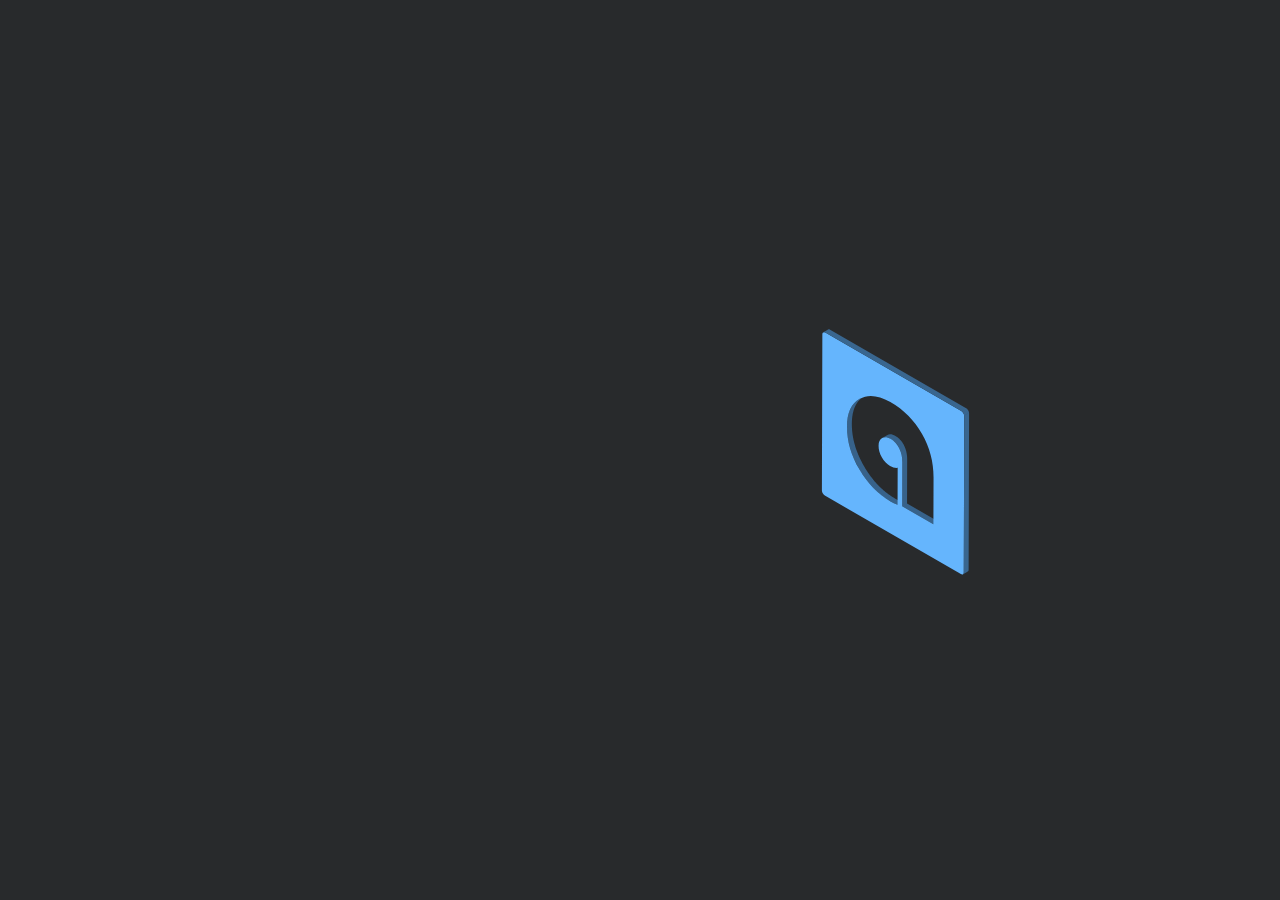
==== index.html @ 55f6f355 "first commit" ====
<!DOCTYPE html>
<html lang="en">
<head>
    <meta charset="UTF-8">
    <meta name="viewport" content="width=device-width, initial-scale=1.0">
    <meta http-equiv="X-UA-Compatible" content="ie=edge">
    <title>SVG Hover Animation</title>
    <link rel="stylesheet" href="main.css">
</head>
<body>
    

<svg version="1.1" id="svg" xmlns="http://www.w3.org/2000/svg" xmlns:xlink="http://www.w3.org/1999/xlink" x="0px" y="0px"
	 width="581.971px" height="748.073px" viewBox="0 0 581.971 748.073" enable-background="new 0 0 581.971 748.073"
	 xml:space="preserve">
<g id="back">
	<g enable-background="new    ">
		<path fill="#37628A" d="M340.58,529.545l0.364-128.571c0.003-0.897-0.007-1.79-0.026-2.678c-0.006-0.272-0.02-0.542-0.027-0.814
			c-0.019-0.612-0.037-1.225-0.065-1.833c-0.017-0.337-0.041-0.671-0.061-1.007c-0.031-0.537-0.061-1.075-0.101-1.609
			c-0.027-0.368-0.063-0.732-0.094-1.099c-0.043-0.497-0.084-0.995-0.134-1.488c-0.039-0.386-0.086-0.769-0.13-1.153
			c-0.054-0.47-0.105-0.94-0.166-1.408c-0.051-0.393-0.109-0.783-0.165-1.174c-0.064-0.455-0.128-0.91-0.199-1.362
			c-0.063-0.394-0.132-0.786-0.199-1.178c-0.076-0.445-0.152-0.891-0.235-1.333c-0.073-0.393-0.153-0.783-0.231-1.174
			c-0.061-0.297-0.114-0.597-0.177-0.893c-0.028-0.132-0.062-0.261-0.09-0.393c-0.102-0.466-0.21-0.93-0.318-1.394
			c-0.093-0.392-0.184-0.785-0.28-1.174c-0.114-0.457-0.236-0.91-0.357-1.364c-0.105-0.393-0.208-0.786-0.319-1.177
			c-0.127-0.448-0.262-0.894-0.396-1.34c-0.117-0.389-0.231-0.779-0.354-1.166c-0.142-0.448-0.294-0.893-0.443-1.337
			c-0.128-0.38-0.252-0.761-0.385-1.139c-0.159-0.451-0.328-0.898-0.495-1.346c-0.137-0.368-0.27-0.738-0.411-1.104
			c-0.179-0.459-0.369-0.916-0.556-1.372c-0.144-0.35-0.281-0.702-0.43-1.049c-0.215-0.505-0.442-1.005-0.667-1.506
			c-0.133-0.294-0.259-0.591-0.395-0.884c-0.367-0.792-0.747-1.581-1.141-2.364c-0.58-1.153-1.185-2.269-1.801-3.366
			c-0.115-0.204-0.229-0.41-0.345-0.612c-0.601-1.047-1.218-2.068-1.853-3.064c-0.122-0.191-0.246-0.378-0.369-0.567
			c-0.666-1.024-1.344-2.029-2.048-2.998c-0.002-0.004-0.005-0.007-0.008-0.011c-0.7-0.965-1.426-1.893-2.163-2.803
			c-0.083-0.102-0.16-0.213-0.243-0.315c-0.079-0.096-0.162-0.187-0.241-0.282c-0.279-0.336-0.563-0.666-0.849-0.995
			c-0.237-0.274-0.474-0.549-0.714-0.818c-0.294-0.328-0.594-0.647-0.894-0.967c-0.24-0.257-0.479-0.517-0.724-0.769
			c-0.313-0.322-0.631-0.635-0.949-0.949c-0.239-0.236-0.476-0.477-0.719-0.708c-0.339-0.323-0.685-0.636-1.03-0.95
			c-0.231-0.21-0.459-0.426-0.693-0.632c-0.383-0.337-0.773-0.662-1.163-0.987c-0.205-0.172-0.406-0.349-0.614-0.518
			c-0.531-0.432-1.072-0.851-1.619-1.263c-0.071-0.054-0.141-0.111-0.212-0.165c-0.62-0.463-1.249-0.913-1.887-1.35
			c-0.202-0.139-0.41-0.269-0.613-0.404c-0.44-0.294-0.88-0.588-1.329-0.87c-0.03-0.019-0.06-0.04-0.09-0.059
			c-0.577-0.361-1.161-0.712-1.753-1.054c-9.519-5.495-17.715-6.229-24.671-2.266l-14.096,8.191
			c6.956-3.964,15.152-3.229,24.671,2.266c0.622,0.359,1.235,0.731,1.843,1.112c0.444,0.279,0.879,0.57,1.314,0.861
			c0.209,0.14,0.423,0.272,0.63,0.415c0.635,0.436,1.262,0.884,1.88,1.345c0.119,0.089,0.234,0.185,0.354,0.275
			c0.497,0.377,0.992,0.759,1.478,1.153c0.224,0.181,0.44,0.372,0.661,0.557c0.375,0.313,0.75,0.625,1.117,0.949
			c0.241,0.212,0.477,0.434,0.714,0.65c0.339,0.309,0.679,0.615,1.011,0.933c0.244,0.232,0.482,0.474,0.723,0.711
			c0.318,0.314,0.637,0.627,0.949,0.949c0.241,0.249,0.477,0.505,0.714,0.759c0.304,0.324,0.607,0.647,0.905,0.979
			c0.236,0.264,0.469,0.535,0.701,0.804c0.289,0.333,0.578,0.667,0.861,1.009c0.161,0.193,0.318,0.393,0.478,0.589
			c0.736,0.908,1.46,1.835,2.16,2.798c0.005,0.007,0.011,0.015,0.017,0.022c0.701,0.967,1.378,1.97,2.043,2.992
			c0.124,0.191,0.25,0.38,0.373,0.573c0.634,0.996,1.251,2.017,1.852,3.063c0.115,0.201,0.229,0.406,0.343,0.609
			c0.616,1.098,1.222,2.214,1.802,3.368c0.395,0.785,0.775,1.575,1.144,2.369c0.118,0.256,0.228,0.516,0.344,0.773
			c0.244,0.54,0.488,1.079,0.72,1.623c0.134,0.313,0.257,0.63,0.387,0.946c0.201,0.491,0.405,0.982,0.598,1.477
			c0.132,0.338,0.254,0.679,0.38,1.019c0.179,0.477,0.358,0.953,0.527,1.433c0.124,0.352,0.239,0.707,0.358,1.061
			c0.159,0.471,0.319,0.942,0.47,1.417c0.116,0.365,0.224,0.732,0.334,1.099c0.142,0.468,0.284,0.937,0.417,1.408
			c0.106,0.374,0.205,0.751,0.306,1.127c0.125,0.468,0.251,0.935,0.368,1.405c0.097,0.385,0.186,0.772,0.276,1.159
			c0.11,0.466,0.219,0.933,0.321,1.402c0.093,0.427,0.18,0.857,0.267,1.287c0.079,0.391,0.158,0.781,0.231,1.174
			c0.083,0.439,0.158,0.88,0.234,1.322c0.067,0.397,0.138,0.793,0.2,1.193c0.07,0.442,0.133,0.888,0.196,1.332
			c0.057,0.402,0.117,0.803,0.169,1.207c0.058,0.45,0.108,0.902,0.159,1.354c0.047,0.403,0.096,0.806,0.137,1.211
			c0.047,0.458,0.084,0.921,0.124,1.382c0.035,0.403,0.074,0.805,0.104,1.21c0.036,0.476,0.062,0.956,0.09,1.436
			c0.023,0.394,0.052,0.785,0.07,1.181c0.025,0.529,0.04,1.063,0.058,1.596c0.011,0.35,0.027,0.696,0.035,1.047
			c0.02,0.884,0.029,1.771,0.026,2.665l-0.328,115.857c-7.549-2.946-13.896-5.893-19.871-9.344c-2.262-1.306-4.5-2.651-6.715-4.037
			c-1.23-0.77-2.452-1.555-3.669-2.349c-0.382-0.25-0.761-0.505-1.142-0.758c-0.837-0.554-1.673-1.112-2.504-1.679
			c-0.442-0.301-0.882-0.606-1.321-0.911c-0.774-0.535-1.546-1.076-2.314-1.623c-0.442-0.314-0.886-0.631-1.326-0.949
			c-0.796-0.574-1.588-1.156-2.377-1.742c-0.389-0.289-0.78-0.575-1.167-0.867c-1.019-0.766-2.031-1.542-3.038-2.327
			c-0.148-0.115-0.299-0.228-0.447-0.345c-1.153-0.902-2.298-1.819-3.436-2.747c-0.337-0.274-0.669-0.554-1.004-0.83
			c-0.803-0.661-1.604-1.327-2.398-2.001c-0.41-0.348-0.818-0.699-1.227-1.05c-0.725-0.623-1.447-1.251-2.166-1.885
			c-0.415-0.365-0.829-0.731-1.242-1.101c-0.732-0.654-1.461-1.316-2.187-1.982c-0.376-0.344-0.754-0.687-1.128-1.034
			c-0.879-0.815-1.751-1.642-2.62-2.473c-0.21-0.201-0.422-0.397-0.631-0.6c-1.073-1.034-2.139-2.082-3.197-3.142
			c-0.29-0.29-0.577-0.586-0.866-0.879c-0.768-0.776-1.533-1.557-2.294-2.346c-0.379-0.394-0.756-0.791-1.133-1.188
			c-0.674-0.708-1.346-1.422-2.013-2.141c-0.389-0.418-0.775-0.837-1.161-1.258c-0.673-0.735-1.342-1.477-2.008-2.222
			c-0.358-0.399-0.717-0.797-1.072-1.2c-0.774-0.877-1.543-1.763-2.309-2.654c-0.234-0.272-0.472-0.541-0.705-0.815
			c-0.995-1.167-1.982-2.347-2.962-3.539c-0.182-0.221-0.36-0.446-0.542-0.668c-0.907-1.111-1.809-2.233-2.704-3.366
			c-0.318-0.402-0.636-0.807-0.952-1.212c-0.834-1.068-1.663-2.146-2.486-3.232c-0.237-0.313-0.477-0.622-0.713-0.937
			c-1.03-1.371-2.051-2.757-3.063-4.157c-0.243-0.337-0.484-0.679-0.727-1.018c-0.792-1.105-1.578-2.219-2.359-3.342
			c-0.304-0.438-0.608-0.876-0.91-1.316c-0.848-1.231-1.688-2.474-2.521-3.728c-0.154-0.232-0.312-0.461-0.466-0.694
			c-0.974-1.472-1.937-2.961-2.892-4.462c-0.262-0.41-0.52-0.824-0.779-1.236c-0.727-1.154-1.449-2.316-2.166-3.487
			c-0.275-0.45-0.551-0.899-0.825-1.352c-0.937-1.549-1.868-3.107-2.788-4.686c-0.87-1.493-1.719-2.986-2.558-4.479
			c-0.257-0.458-0.509-0.917-0.764-1.375c-0.587-1.058-1.166-2.115-1.737-3.173c-0.273-0.506-0.546-1.013-0.816-1.52
			c-0.581-1.09-1.151-2.18-1.716-3.27c-0.216-0.418-0.436-0.835-0.649-1.253c-0.764-1.493-1.515-2.986-2.247-4.479
			c-0.107-0.218-0.209-0.436-0.315-0.652c-0.622-1.277-1.233-2.554-1.833-3.831c-0.228-0.484-0.449-0.968-0.673-1.451
			c-0.482-1.042-0.957-2.084-1.424-3.126c-0.225-0.5-0.449-1.001-0.67-1.501c-0.502-1.14-0.994-2.28-1.479-3.42
			c-0.154-0.363-0.313-0.725-0.465-1.088c-0.625-1.488-1.233-2.976-1.827-4.464c-0.138-0.346-0.27-0.692-0.405-1.038
			c-0.454-1.153-0.9-2.305-1.336-3.458c-0.19-0.505-0.377-1.009-0.563-1.514c-0.383-1.033-0.757-2.065-1.124-3.097
			c-0.177-0.495-0.354-0.99-0.526-1.484c-0.427-1.225-0.843-2.449-1.249-3.674c-0.09-0.271-0.185-0.542-0.273-0.813
			c-0.486-1.484-0.955-2.969-1.41-4.453c-0.13-0.423-0.253-0.845-0.38-1.268c-0.324-1.081-0.643-2.161-0.951-3.241
			c-0.148-0.519-0.294-1.038-0.438-1.557c-0.287-1.033-0.565-2.066-0.838-3.1c-0.127-0.482-0.257-0.965-0.381-1.448
			c-0.354-1.379-0.695-2.757-1.022-4.136c-0.027-0.113-0.057-0.227-0.083-0.34c-0.348-1.476-0.676-2.951-0.992-4.427
			c-0.09-0.415-0.173-0.83-0.259-1.244c-0.284-1.361-0.556-2.722-0.813-4.083c-0.078-0.415-0.16-0.829-0.236-1.244
			c-0.303-1.649-0.587-3.299-0.852-4.948c-0.058-0.359-0.109-0.718-0.165-1.077c-0.213-1.376-0.413-2.752-0.6-4.128
			c-0.06-0.438-0.12-0.876-0.177-1.314c-0.215-1.657-0.413-3.313-0.589-4.97c-0.029-0.281-0.054-0.563-0.083-0.845
			c-0.146-1.436-0.276-2.871-0.394-4.306c-0.036-0.441-0.072-0.883-0.105-1.325c-0.126-1.672-0.237-3.344-0.323-5.016
			c-0.009-0.165-0.014-0.33-0.021-0.495c-0.076-1.536-0.131-3.072-0.174-4.608c-0.012-0.44-0.022-0.88-0.032-1.32
			c-0.035-1.686-0.059-3.373-0.054-5.059c0.004-1.266,0.02-2.519,0.047-3.759c0.012-0.517,0.034-1.023,0.05-1.535
			c0.022-0.719,0.04-1.442,0.07-2.152c0.023-0.543,0.058-1.075,0.086-1.613c0.034-0.668,0.065-1.34,0.107-1.999
			c0.034-0.542,0.08-1.072,0.119-1.608c0.048-0.643,0.092-1.29,0.146-1.924c0.047-0.539,0.104-1.067,0.155-1.601
			c0.06-0.619,0.116-1.242,0.184-1.853c0.058-0.527,0.125-1.043,0.188-1.564c0.073-0.606,0.143-1.216,0.223-1.814
			c0.069-0.513,0.147-1.016,0.222-1.523c0.086-0.592,0.169-1.187,0.263-1.771c0.082-0.515,0.174-1.02,0.262-1.528
			c0.097-0.562,0.19-1.127,0.294-1.682c0.048-0.256,0.102-0.507,0.151-0.762c0.228-1.18,0.472-2.342,0.73-3.488
			c0.073-0.328,0.146-0.656,0.223-0.981c0.309-1.315,0.635-2.613,0.984-3.884c0.055-0.2,0.114-0.394,0.171-0.592
			c0.313-1.111,0.643-2.204,0.987-3.281c0.097-0.303,0.192-0.606,0.291-0.906c0.403-1.219,0.823-2.42,1.268-3.595
			c0.062-0.163,0.128-0.32,0.189-0.481c0.401-1.04,0.819-2.06,1.253-3.065c0.12-0.279,0.239-0.559,0.362-0.835
			c0.497-1.121,1.011-2.224,1.55-3.3c0.065-0.13,0.135-0.255,0.2-0.384c0.49-0.965,1-1.91,1.524-2.839
			c0.145-0.256,0.289-0.513,0.436-0.767c0.593-1.021,1.2-2.025,1.833-3.002c0.064-0.099,0.132-0.193,0.196-0.291
			c0.585-0.891,1.19-1.76,1.81-2.613c0.169-0.232,0.337-0.465,0.509-0.695c0.688-0.921,1.389-1.827,2.118-2.704
			c0.058-0.069,0.118-0.135,0.177-0.205c0.683-0.814,1.388-1.605,2.107-2.381c0.193-0.209,0.387-0.417,0.583-0.623
			c0.782-0.821,1.578-1.626,2.402-2.403c0.048-0.045,0.099-0.088,0.146-0.133c0.785-0.735,1.595-1.445,2.417-2.14
			c0.218-0.184,0.437-0.367,0.657-0.548c0.878-0.721,1.77-1.428,2.689-2.104c0.028-0.021,0.058-0.039,0.085-0.06
			c0.896-0.656,1.818-1.285,2.754-1.898c0.244-0.16,0.488-0.318,0.735-0.475c0.973-0.62,1.959-1.226,2.975-1.8l-14.096,8.192
			c-1.016,0.575-2.002,1.181-2.976,1.801c-0.246,0.157-0.49,0.315-0.733,0.474c-0.935,0.613-1.856,1.241-2.751,1.896
			c-0.029,0.021-0.061,0.042-0.09,0.063c-0.919,0.675-1.81,1.381-2.687,2.101c-0.222,0.182-0.442,0.367-0.661,0.552
			c-0.821,0.693-1.628,1.401-2.412,2.135c-0.049,0.046-0.101,0.09-0.15,0.136c-0.823,0.775-1.618,1.581-2.399,2.401
			c-0.197,0.207-0.393,0.416-0.587,0.625c-0.717,0.773-1.419,1.561-2.1,2.373c-0.061,0.072-0.124,0.141-0.185,0.213
			c-0.728,0.876-1.429,1.781-2.115,2.701c-0.172,0.23-0.342,0.464-0.511,0.698c-0.618,0.852-1.223,1.718-1.806,2.607
			c-0.065,0.1-0.135,0.195-0.199,0.295c-0.634,0.977-1.241,1.981-1.834,3.002c-0.146,0.252-0.29,0.508-0.434,0.764
			c-0.525,0.931-1.035,1.876-1.526,2.843c-0.065,0.128-0.134,0.253-0.199,0.382c-0.539,1.077-1.053,2.181-1.551,3.302
			c-0.122,0.275-0.241,0.553-0.36,0.83c-0.435,1.008-0.854,2.031-1.256,3.074c-0.062,0.159-0.126,0.314-0.187,0.474
			c-0.445,1.177-0.866,2.381-1.271,3.602c-0.098,0.295-0.191,0.593-0.286,0.891c-0.349,1.087-0.682,2.19-0.998,3.313
			c-0.053,0.188-0.109,0.371-0.161,0.56c-0.352,1.278-0.679,2.582-0.989,3.904c-0.074,0.315-0.145,0.633-0.216,0.95
			c-0.263,1.166-0.512,2.346-0.743,3.546c-0.031,0.162-0.069,0.315-0.1,0.478c-0.015,0.075-0.025,0.153-0.04,0.229
			c-0.108,0.583-0.208,1.176-0.309,1.766c-0.084,0.485-0.171,0.966-0.25,1.456c-0.095,0.598-0.181,1.206-0.269,1.812
			c-0.072,0.494-0.148,0.984-0.215,1.484c-0.084,0.619-0.156,1.249-0.231,1.876c-0.061,0.5-0.125,0.995-0.181,1.5
			c-0.07,0.641-0.13,1.295-0.192,1.945c-0.049,0.503-0.103,1-0.146,1.509c-0.059,0.674-0.105,1.361-0.155,2.044
			c-0.036,0.496-0.078,0.986-0.11,1.487c-0.048,0.742-0.083,1.498-0.121,2.25c-0.023,0.453-0.053,0.899-0.072,1.356
			c-0.037,0.862-0.061,1.738-0.086,2.614c-0.01,0.36-0.026,0.714-0.034,1.076c-0.028,1.244-0.044,2.501-0.048,3.771
			c-0.005,1.687,0.019,3.374,0.054,5.061c0.01,0.438,0.021,0.877,0.033,1.315c0.042,1.541,0.098,3.081,0.173,4.622
			c0.009,0.16,0.013,0.32,0.021,0.48c0.086,1.678,0.198,3.356,0.324,5.035c0.032,0.428,0.068,0.856,0.103,1.285
			c0.119,1.462,0.252,2.924,0.401,4.386c0.026,0.257,0.049,0.513,0.075,0.77c0.178,1.674,0.378,3.348,0.596,5.022
			c0.053,0.408,0.109,0.816,0.164,1.225c0.193,1.423,0.399,2.846,0.621,4.269c0.049,0.319,0.095,0.638,0.146,0.957
			c0.268,1.673,0.557,3.347,0.864,5.02c0.069,0.379,0.145,0.759,0.216,1.138c0.267,1.407,0.546,2.814,0.841,4.221
			c0.051,0.244,0.094,0.488,0.146,0.732c0.028,0.135,0.062,0.27,0.091,0.405c0.321,1.497,0.653,2.994,1.007,4.491
			c0.008,0.036,0.018,0.073,0.026,0.109c0.344,1.457,0.707,2.914,1.081,4.371c0.116,0.452,0.237,0.903,0.356,1.355
			c0.28,1.066,0.568,2.133,0.865,3.2c0.138,0.495,0.276,0.989,0.418,1.484c0.317,1.115,0.646,2.229,0.981,3.343
			c0.118,0.392,0.232,0.784,0.353,1.177c0.459,1.497,0.932,2.994,1.423,4.491c0.078,0.24,0.162,0.479,0.241,0.719
			c0.416,1.257,0.843,2.515,1.282,3.772c0.167,0.479,0.339,0.958,0.509,1.436c0.373,1.049,0.754,2.098,1.143,3.147
			c0.183,0.493,0.364,0.986,0.551,1.479c0.441,1.168,0.894,2.337,1.354,3.505c0.131,0.332,0.257,0.665,0.39,0.997
			c0.595,1.493,1.206,2.986,1.833,4.479c0.148,0.354,0.304,0.708,0.453,1.062c0.487,1.147,0.982,2.294,1.488,3.441
			c0.22,0.5,0.444,0.999,0.668,1.499c0.467,1.043,0.942,2.085,1.425,3.128c0.224,0.483,0.445,0.967,0.673,1.45
			c0.598,1.272,1.207,2.546,1.827,3.818c0.108,0.223,0.213,0.445,0.322,0.668c0.731,1.49,1.48,2.98,2.243,4.472
			c0.217,0.424,0.44,0.848,0.66,1.272c0.561,1.083,1.128,2.166,1.705,3.249c0.272,0.511,0.547,1.021,0.822,1.532
			c0.568,1.052,1.146,2.104,1.729,3.156c0.257,0.463,0.511,0.926,0.771,1.389c0.837,1.492,1.686,2.983,2.555,4.476
			c0.917,1.575,1.847,3.13,2.782,4.675c0.279,0.463,0.562,0.921,0.843,1.381c0.707,1.155,1.42,2.302,2.137,3.44
			c0.269,0.427,0.536,0.855,0.807,1.28c0.949,1.49,1.905,2.97,2.872,4.432c0.171,0.259,0.346,0.514,0.518,0.771
			c0.814,1.225,1.636,2.438,2.463,3.642c0.314,0.458,0.63,0.913,0.946,1.368c0.763,1.097,1.531,2.185,2.305,3.264
			c0.259,0.362,0.516,0.727,0.775,1.087c1.004,1.388,2.016,2.762,3.037,4.121c0.254,0.338,0.511,0.671,0.767,1.007
			c0.799,1.054,1.603,2.1,2.412,3.136c0.339,0.434,0.678,0.866,1.019,1.297c0.852,1.077,1.709,2.144,2.571,3.201
			c0.174,0.214,0.344,0.434,0.519,0.646c0.05,0.061,0.102,0.12,0.151,0.181c0.962,1.17,1.931,2.327,2.907,3.474
			c0.287,0.337,0.579,0.668,0.867,1.003c0.711,0.826,1.423,1.648,2.142,2.462c0.388,0.439,0.778,0.873,1.169,1.31
			c0.631,0.705,1.265,1.407,1.902,2.104c0.412,0.45,0.826,0.898,1.241,1.346c0.638,0.687,1.279,1.368,1.924,2.046
			c0.401,0.423,0.803,0.848,1.207,1.267c0.721,0.748,1.446,1.486,2.174,2.223c0.328,0.332,0.653,0.668,0.983,0.998
			c1.046,1.046,2.099,2.082,3.16,3.104c0.245,0.236,0.493,0.467,0.739,0.702c0.832,0.796,1.667,1.586,2.508,2.367
			c0.394,0.365,0.79,0.726,1.186,1.088c0.707,0.647,1.415,1.291,2.128,1.928c0.427,0.382,0.854,0.761,1.283,1.139
			c0.704,0.62,1.412,1.234,2.122,1.846c0.42,0.36,0.839,0.722,1.26,1.078c0.781,0.662,1.567,1.315,2.355,1.965
			c0.349,0.288,0.694,0.579,1.044,0.863c1.134,0.924,2.272,1.837,3.42,2.735c0.171,0.134,0.344,0.263,0.514,0.396
			c0.985,0.767,1.975,1.525,2.97,2.274c0.399,0.301,0.802,0.596,1.202,0.893c0.776,0.576,1.555,1.149,2.338,1.715
			c0.451,0.326,0.905,0.649,1.358,0.972c0.754,0.536,1.511,1.066,2.271,1.593c0.454,0.314,0.908,0.63,1.364,0.94
			c0.811,0.552,1.625,1.096,2.441,1.637c0.4,0.266,0.799,0.534,1.201,0.797c1.205,0.787,2.416,1.564,3.636,2.328
			c0.011,0.007,0.021,0.014,0.032,0.021c1.082,0.677,2.17,1.343,3.263,2.001c0.019,0.011,0.036,0.021,0.054,0.032
			c1.122,0.675,2.25,1.34,3.384,1.994c6.13,3.539,12.639,6.548,20.444,9.57l13.521-7.857l-0.034,12.153l90.81,52.43l14.097-8.192
			L340.58,529.545z"/>
		<g>
			<path fill="#65B5FD" d="M498.517,260.657c4.7,2.713,8.506,9.297,8.49,14.697l-1.29,454.86c-0.015,5.399-3.845,7.576-8.545,4.863
				L101.324,506.535c-4.698-2.713-8.497-9.295-8.482-14.694l1.29-454.86c0.015-5.4,3.839-7.58,8.537-4.867L498.517,260.657z
				 M417.293,590.166l0.386-136.077c0.129-45.404-11.014-87.72-33.438-126.938c-22.432-39.214-53.149-70.089-92.185-92.626
				c-35.002-20.208-64.756-23.366-89.269-9.491c-24.52,13.879-36.817,40.941-36.932,81.16
				c-0.117,41.333,11.91,82.711,36.024,124.111c24.119,41.4,54.382,72.613,90.672,93.565c6.13,3.539,12.639,6.548,20.444,9.57
				l0.305-107.589c-7.107,0.724-14.252-0.989-22.156-5.553c-9.673-5.585-17.771-13.973-24.038-25.021
				c-6.268-11.04-9.401-22.313-9.369-33.81c0.031-10.932,3.506-18.397,10.469-22.358c6.956-3.964,15.152-3.229,24.671,2.266
				c10.484,6.053,18.734,15.183,24.921,27.477c6.182,12.299,9.092,25.678,9.05,40.313l-0.364,128.571L417.293,590.166"/>
		</g>
		<g enable-background="new    ">
			<path fill="#39668F" d="M519.814,722.023l1.289-454.86c0.003-0.924-0.114-1.883-0.32-2.852l0.006-0.003
				c-0.009-0.042-0.022-0.084-0.031-0.126c-0.044-0.198-0.097-0.396-0.148-0.595c-0.042-0.161-0.082-0.321-0.129-0.481
				c-0.057-0.195-0.123-0.391-0.188-0.585c-0.054-0.163-0.104-0.326-0.164-0.489c-0.069-0.192-0.146-0.383-0.223-0.575
				c-0.065-0.164-0.128-0.328-0.198-0.491c-0.081-0.188-0.169-0.374-0.257-0.56c-0.076-0.164-0.149-0.328-0.23-0.489
				c-0.092-0.184-0.19-0.364-0.288-0.545c-0.086-0.16-0.169-0.32-0.259-0.478c-0.103-0.18-0.212-0.354-0.32-0.531
				c-0.094-0.154-0.186-0.31-0.284-0.462c-0.112-0.173-0.231-0.341-0.349-0.511c-0.103-0.148-0.202-0.297-0.308-0.442
				c-0.122-0.167-0.25-0.326-0.376-0.488c-0.097-0.123-0.188-0.251-0.287-0.372c-0.012-0.015-0.025-0.028-0.038-0.043
				c-0.263-0.319-0.533-0.627-0.812-0.923c-0.059-0.062-0.12-0.118-0.18-0.178c-0.223-0.23-0.449-0.455-0.682-0.669
				c-0.104-0.095-0.209-0.183-0.314-0.274c-0.194-0.17-0.391-0.336-0.592-0.494c-0.117-0.092-0.234-0.179-0.354-0.266
				c-0.196-0.145-0.395-0.282-0.596-0.414c-0.07-0.046-0.138-0.101-0.209-0.145c-0.12-0.075-0.24-0.147-0.36-0.217L116.765,23.922
				c-2.364-1.365-4.508-1.491-6.055-0.592c-4.699,2.73-9.397,5.461-14.096,8.191c1.547-0.899,3.689-0.773,6.054,0.592
				l395.849,228.543c0.195,0.113,0.387,0.242,0.58,0.368c0.194,0.127,0.387,0.261,0.578,0.401c0.122,0.09,0.245,0.181,0.366,0.276
				c0.196,0.154,0.388,0.317,0.579,0.483c0.107,0.094,0.217,0.185,0.323,0.283c0.228,0.209,0.449,0.429,0.668,0.654
				c0.063,0.065,0.13,0.126,0.193,0.193c0.276,0.293,0.545,0.599,0.806,0.915c0.125,0.151,0.243,0.309,0.363,0.465
				c0.113,0.146,0.229,0.289,0.339,0.438c0.114,0.155,0.221,0.317,0.331,0.476c0.109,0.159,0.222,0.316,0.327,0.479
				c0.102,0.157,0.196,0.318,0.294,0.478c0.104,0.172,0.212,0.343,0.313,0.518c0.088,0.156,0.17,0.314,0.255,0.472
				c0.1,0.185,0.2,0.369,0.294,0.556c0.077,0.154,0.146,0.311,0.22,0.466c0.091,0.194,0.184,0.388,0.268,0.584
				c0.066,0.154,0.126,0.31,0.188,0.464c0.08,0.2,0.161,0.399,0.233,0.6c0.057,0.156,0.105,0.312,0.157,0.467
				c0.066,0.202,0.135,0.404,0.193,0.606c0.046,0.156,0.084,0.312,0.125,0.467c0.053,0.202,0.106,0.404,0.151,0.606
				c0.225,1.012,0.349,2.016,0.346,2.981l-1.29,454.86c-0.001,0.328-0.017,0.645-0.045,0.948c-0.009,0.092-0.025,0.175-0.037,0.265
				c-0.024,0.199-0.049,0.399-0.085,0.588c-0.074,0.384-0.178,0.739-0.299,1.074c-0.029,0.08-0.061,0.157-0.092,0.234
				c-0.124,0.305-0.262,0.593-0.424,0.852c-0.013,0.021-0.022,0.045-0.035,0.065c-0.175,0.271-0.375,0.509-0.589,0.728
				c-0.052,0.054-0.105,0.104-0.16,0.155c-0.224,0.206-0.459,0.396-0.718,0.546c4.699-2.73,9.397-5.461,14.096-8.191
				c0.26-0.15,0.495-0.34,0.719-0.548c0.054-0.049,0.106-0.1,0.158-0.152c0.214-0.219,0.415-0.457,0.59-0.729
				c0.012-0.019,0.021-0.041,0.033-0.06c0.163-0.262,0.302-0.552,0.427-0.858c0.03-0.076,0.062-0.151,0.09-0.23
				c0.122-0.337,0.226-0.693,0.3-1.079c0.002-0.01,0.006-0.018,0.008-0.027c0.029-0.155,0.046-0.323,0.067-0.485
				c0.015-0.115,0.036-0.225,0.048-0.343C519.797,722.663,519.813,722.35,519.814,722.023z"/>
			<path fill="#37628A" d="M506.693,272.5l14.096-8.191c0.207,0.969,0.317,1.93,0.314,2.855l-14.096,8.191
				C507.009,274.429,506.9,273.469,506.693,272.5"/>
		</g>
	</g>
</g>
<g id="logo" onclick="openPage()">
	<g enable-background="new    ">
		<path fill="#777777" d="M163.789,538.76c-0.6-0.346-1.191-0.702-1.777-1.069c-0.646-0.404-1.284-0.824-1.914-1.254
			c-0.191-0.13-0.378-0.267-0.566-0.399c-0.439-0.307-0.875-0.616-1.306-0.936c-0.226-0.167-0.448-0.339-0.673-0.51
			c-0.389-0.298-0.777-0.6-1.16-0.908c-0.229-0.185-0.458-0.371-0.686-0.56c-0.377-0.313-0.75-0.631-1.121-0.953
			c-0.217-0.189-0.435-0.378-0.649-0.57c-0.394-0.353-0.78-0.713-1.166-1.077c-0.182-0.172-0.366-0.34-0.546-0.515
			c-0.537-0.519-1.066-1.047-1.588-1.589c-0.022-0.024-0.047-0.047-0.069-0.07c-0.547-0.57-1.085-1.155-1.616-1.751
			c-0.156-0.177-0.311-0.359-0.466-0.538c-0.37-0.425-0.738-0.853-1.101-1.29c-0.156-0.188-0.31-0.381-0.464-0.571
			c-0.479-0.59-0.95-1.191-1.413-1.804c-0.133-0.174-0.266-0.346-0.396-0.521c-0.564-0.76-1.121-1.536-1.664-2.33
			c-0.1-0.145-0.195-0.294-0.295-0.44c-0.453-0.672-0.898-1.357-1.338-2.054c-0.141-0.223-0.281-0.445-0.42-0.671
			c-0.519-0.843-1.031-1.695-1.528-2.572c-0.442-0.778-0.864-1.558-1.274-2.338c-0.13-0.247-0.253-0.495-0.38-0.742
			c-0.277-0.541-0.55-1.082-0.812-1.624c-0.137-0.282-0.271-0.564-0.403-0.847c-0.247-0.526-0.485-1.053-0.719-1.58
			c-0.119-0.27-0.239-0.54-0.355-0.81c-0.265-0.618-0.517-1.237-0.762-1.856c-0.067-0.17-0.14-0.34-0.205-0.51
			c-0.305-0.789-0.593-1.579-0.867-2.37c-0.067-0.198-0.13-0.396-0.196-0.594c-0.2-0.598-0.395-1.195-0.576-1.795
			c-0.084-0.271-0.162-0.544-0.241-0.816c-0.157-0.538-0.307-1.076-0.448-1.614c-0.074-0.277-0.146-0.555-0.217-0.833
			c-0.143-0.573-0.275-1.147-0.402-1.722c-0.049-0.221-0.103-0.443-0.148-0.664c-0.201-0.957-0.377-1.915-0.533-2.874
			c-0.035-0.222-0.068-0.442-0.102-0.664c-0.134-0.882-0.252-1.765-0.348-2.649c-0.012-0.113-0.027-0.227-0.039-0.34
			c-0.1-0.967-0.171-1.936-0.225-2.904c-0.014-0.234-0.023-0.467-0.034-0.701c-0.044-0.984-0.073-1.969-0.07-2.956
			c0.002-0.678,0.018-1.342,0.046-1.993c0.014-0.295,0.039-0.577,0.057-0.867c0.022-0.35,0.039-0.704,0.069-1.046
			c0.028-0.325,0.071-0.638,0.106-0.956c0.033-0.292,0.061-0.59,0.1-0.876c0.043-0.317,0.1-0.621,0.15-0.931
			c0.045-0.271,0.084-0.55,0.134-0.815c0.146-0.771,0.324-1.512,0.519-2.233c0.047-0.172,0.096-0.341,0.145-0.51
			c0.197-0.682,0.412-1.347,0.654-1.983c0.013-0.032,0.023-0.067,0.035-0.1c0.256-0.661,0.543-1.292,0.848-1.904
			c0.072-0.147,0.148-0.292,0.224-0.437c0.307-0.584,0.63-1.151,0.982-1.689c0.013-0.018,0.022-0.038,0.034-0.057
			c0.365-0.552,0.762-1.07,1.176-1.574c0.1-0.121,0.203-0.242,0.307-0.361c0.418-0.483,0.852-0.951,1.316-1.387
			c0.01-0.008,0.018-0.018,0.026-0.025c0.474-0.442,0.979-0.851,1.502-1.244c0.128-0.097,0.259-0.191,0.39-0.285
			c0.535-0.382,1.085-0.748,1.668-1.08L126.9,465.84c-0.583,0.332-1.133,0.698-1.667,1.08c-0.132,0.094-0.263,0.189-0.392,0.286
			c-0.521,0.393-1.027,0.801-1.5,1.242c-0.011,0.009-0.02,0.021-0.03,0.03c-0.464,0.434-0.896,0.898-1.312,1.381
			c-0.105,0.121-0.209,0.242-0.311,0.367c-0.412,0.5-0.809,1.018-1.172,1.568c-0.016,0.023-0.029,0.049-0.044,0.072
			c-0.349,0.531-0.668,1.093-0.972,1.67c-0.078,0.148-0.154,0.298-0.23,0.449c-0.302,0.609-0.588,1.235-0.842,1.893
			c-0.016,0.041-0.028,0.084-0.043,0.125c-0.24,0.628-0.451,1.284-0.646,1.956c-0.051,0.173-0.1,0.346-0.147,0.521
			c-0.194,0.721-0.372,1.459-0.518,2.228c-0.002,0.011-0.005,0.02-0.007,0.03c-0.053,0.278-0.092,0.571-0.139,0.856
			c-0.047,0.284-0.098,0.563-0.139,0.854c-0.049,0.363-0.086,0.74-0.125,1.113c-0.026,0.24-0.059,0.474-0.08,0.718
			c-0.037,0.423-0.061,0.86-0.086,1.296c-0.012,0.209-0.031,0.41-0.041,0.622c-0.028,0.651-0.044,1.317-0.046,1.996
			c-0.003,0.987,0.026,1.973,0.07,2.956c0.011,0.234,0.021,0.467,0.034,0.7c0.054,0.97,0.125,1.939,0.225,2.907
			c0.011,0.11,0.027,0.221,0.039,0.332c0.096,0.889,0.215,1.775,0.349,2.661c0.033,0.218,0.064,0.437,0.101,0.654
			c0.156,0.963,0.332,1.924,0.533,2.883c0.01,0.047,0.017,0.093,0.026,0.14c0.036,0.169,0.081,0.337,0.118,0.505
			c0.128,0.579,0.262,1.158,0.406,1.736c0.07,0.278,0.143,0.557,0.217,0.835c0.142,0.536,0.291,1.072,0.447,1.608
			c0.079,0.274,0.158,0.55,0.242,0.824c0.182,0.597,0.375,1.192,0.575,1.787c0.066,0.199,0.128,0.398,0.197,0.598
			c0.273,0.792,0.563,1.583,0.868,2.372c0.063,0.165,0.133,0.328,0.197,0.493c0.248,0.626,0.504,1.252,0.771,1.877
			c0.113,0.265,0.231,0.528,0.349,0.793c0.235,0.533,0.477,1.066,0.727,1.6c0.131,0.277,0.262,0.555,0.396,0.831
			c0.265,0.548,0.539,1.095,0.819,1.641c0.124,0.243,0.246,0.486,0.374,0.729c0.41,0.781,0.833,1.562,1.275,2.341
			c0.496,0.874,1.007,1.725,1.524,2.565c0.143,0.23,0.286,0.459,0.431,0.688c0.432,0.686,0.871,1.36,1.317,2.022
			c0.104,0.155,0.208,0.315,0.313,0.47c0.54,0.788,1.092,1.559,1.652,2.313c0.139,0.187,0.279,0.368,0.419,0.552
			c0.454,0.599,0.915,1.188,1.384,1.765c0.096,0.119,0.188,0.245,0.284,0.363c0.067,0.082,0.138,0.158,0.204,0.24
			c0.351,0.422,0.706,0.835,1.063,1.245c0.167,0.191,0.331,0.388,0.5,0.576c0.527,0.592,1.062,1.172,1.604,1.738
			c0.046,0.048,0.094,0.093,0.14,0.141c0.498,0.517,1.004,1.022,1.516,1.518c0.191,0.186,0.387,0.364,0.58,0.546
			c0.373,0.353,0.749,0.702,1.129,1.043c0.225,0.202,0.452,0.398,0.68,0.596c0.359,0.313,0.721,0.622,1.087,0.926
			c0.237,0.196,0.475,0.391,0.714,0.583c0.373,0.299,0.749,0.592,1.127,0.882c0.234,0.178,0.467,0.357,0.702,0.532
			c0.419,0.311,0.843,0.611,1.269,0.909c0.2,0.141,0.397,0.284,0.6,0.422c0.628,0.429,1.264,0.847,1.908,1.25
			c0.005,0.003,0.01,0.007,0.015,0.01c0.581,0.363,1.169,0.717,1.763,1.06c7.897,4.56,15.247,6.393,22.035,5.483l-0.306,107.591
			l14.097-8.193l0.305-107.589C179.036,545.152,171.686,543.319,163.789,538.76z"/>
		<path fill="#7C7C7C" d="M290.375,566.382c-0.008-0.407-0.015-0.813-0.024-1.22c-0.05-2.004-0.12-4.002-0.214-5.994
			c-0.018-0.368-0.039-0.736-0.058-1.104c-0.099-1.923-0.216-3.841-0.355-5.751c-0.013-0.178-0.022-0.355-0.036-0.532
			c-0.152-2.008-0.332-4.008-0.53-6.003c-0.042-0.419-0.083-0.838-0.127-1.257c-0.204-1.967-0.429-3.928-0.678-5.883
			c-0.039-0.307-0.083-0.611-0.122-0.918c-0.24-1.827-0.5-3.648-0.779-5.465c-0.045-0.29-0.086-0.581-0.131-0.87
			c-0.305-1.937-0.636-3.865-0.985-5.789c-0.077-0.423-0.155-0.845-0.233-1.267c-0.361-1.931-0.739-3.856-1.146-5.775
			c-0.013-0.059-0.022-0.118-0.035-0.178c-0.077-0.364-0.164-0.727-0.243-1.09c-0.225-1.036-0.453-2.071-0.691-3.103
			c-0.129-0.563-0.266-1.125-0.398-1.688c-0.217-0.908-0.438-1.816-0.664-2.723c-0.146-0.59-0.297-1.18-0.449-1.768
			c-0.231-0.896-0.469-1.788-0.709-2.68c-0.154-0.571-0.309-1.143-0.467-1.712c-0.267-0.96-0.542-1.917-0.82-2.873
			c-0.143-0.49-0.281-0.981-0.428-1.471c-0.425-1.427-0.86-2.852-1.313-4.271c-0.046-0.146-0.096-0.292-0.143-0.438
			c-0.412-1.287-0.834-2.572-1.268-3.854c-0.166-0.492-0.339-0.981-0.508-1.473c-0.324-0.939-0.652-1.878-0.988-2.814
			c-0.197-0.551-0.399-1.101-0.602-1.65c-0.323-0.883-0.651-1.764-0.985-2.644c-0.211-0.556-0.423-1.112-0.638-1.667
			c-0.35-0.9-0.707-1.799-1.066-2.696c-0.207-0.515-0.41-1.028-0.621-1.542c-0.431-1.054-0.872-2.104-1.318-3.154
			c-0.147-0.348-0.29-0.695-0.439-1.043c-0.598-1.389-1.209-2.773-1.832-4.155c-0.163-0.36-0.332-0.719-0.497-1.079
			c-0.47-1.027-0.944-2.055-1.429-3.078c-0.238-0.502-0.48-1.002-0.722-1.503c-0.427-0.887-0.857-1.772-1.296-2.656
			c-0.262-0.53-0.528-1.061-0.795-1.591c-0.438-0.867-0.881-1.734-1.33-2.6c-0.266-0.514-0.532-1.029-0.803-1.543
			c-0.488-0.928-0.986-1.854-1.487-2.779c-0.237-0.438-0.47-0.875-0.71-1.313c-0.744-1.354-1.498-2.706-2.269-4.054
			c-1.247-2.181-2.53-4.327-3.829-6.457c-0.302-0.495-0.604-0.989-0.908-1.481c-1.294-2.09-2.606-4.16-3.95-6.2
			c-0.158-0.24-0.321-0.476-0.48-0.715c-1.236-1.864-2.497-3.703-3.776-5.524c-0.31-0.441-0.618-0.885-0.93-1.324
			c-1.399-1.966-2.82-3.91-4.27-5.826c-0.258-0.342-0.521-0.678-0.782-1.018c-1.304-1.707-2.628-3.395-3.972-5.062
			c-0.286-0.354-0.568-0.712-0.855-1.064c-0.176-0.216-0.346-0.435-0.521-0.649c-1.335-1.627-2.696-3.227-4.07-4.814
			c-0.309-0.356-0.619-0.71-0.93-1.064c-1.611-1.842-3.242-3.666-4.906-5.455c-0.042-0.046-0.086-0.09-0.128-0.136
			c-1.639-1.759-3.31-3.486-4.998-5.194c-0.315-0.319-0.629-0.64-0.946-0.957c-1.677-1.678-3.379-3.331-5.105-4.959
			c-0.324-0.306-0.652-0.608-0.979-0.912c-1.736-1.62-3.491-3.221-5.277-4.791c-0.074-0.065-0.146-0.132-0.22-0.197
			c-1.83-1.605-3.693-3.176-5.575-4.729c-0.373-0.309-0.746-0.618-1.122-0.924c-1.845-1.505-3.713-2.987-5.607-4.443
			c-0.329-0.252-0.662-0.5-0.992-0.751c-1.821-1.385-3.663-2.75-5.528-4.09c-0.207-0.148-0.411-0.301-0.619-0.449
			c-1.976-1.409-3.982-2.787-6.008-4.146c-0.426-0.286-0.853-0.571-1.281-0.854c-1.858-1.23-3.73-2.448-5.631-3.637
			c-0.17-0.106-0.343-0.208-0.513-0.314c-0.266-0.165-0.535-0.327-0.802-0.491c-2.201-1.358-4.423-2.696-6.679-3.999
			c-35.007-20.211-64.761-23.369-89.28-9.499l-14.097,8.192c24.521-13.87,54.273-10.713,89.28,9.499
			c2.268,1.31,4.502,2.653,6.714,4.02c0.25,0.154,0.502,0.306,0.751,0.46c2.085,1.297,4.141,2.624,6.175,3.971
			c0.419,0.277,0.835,0.555,1.251,0.834c2.033,1.364,4.048,2.747,6.031,4.162c0.197,0.141,0.392,0.286,0.59,0.428
			c1.877,1.347,3.729,2.72,5.56,4.112c0.325,0.248,0.653,0.492,0.978,0.741c1.896,1.457,3.766,2.94,5.611,4.447
			c0.377,0.306,0.75,0.616,1.123,0.924c1.881,1.552,3.742,3.121,5.57,4.725c0.081,0.071,0.16,0.145,0.241,0.216
			c1.774,1.561,3.519,3.151,5.244,4.761c0.335,0.313,0.673,0.624,1.006,0.938c1.718,1.621,3.411,3.266,5.081,4.936
			c0.329,0.33,0.654,0.662,0.98,0.992c1.666,1.686,3.313,3.389,4.93,5.124c0.063,0.066,0.127,0.132,0.189,0.198
			c1.65,1.775,3.268,3.585,4.866,5.412c0.325,0.372,0.653,0.743,0.977,1.117c1.542,1.783,3.062,3.59,4.556,5.422
			c0.302,0.37,0.598,0.746,0.897,1.117c1.328,1.648,2.638,3.316,3.927,5.004c0.269,0.352,0.541,0.698,0.809,1.051
			c1.444,1.912,2.861,3.851,4.258,5.811c0.314,0.443,0.625,0.891,0.938,1.336c1.277,1.82,2.537,3.657,3.773,5.52
			c0.158,0.238,0.321,0.474,0.479,0.714c1.345,2.04,2.657,4.11,3.951,6.201c0.305,0.491,0.606,0.986,0.908,1.48
			c1.299,2.13,2.582,4.276,3.829,6.457c0.771,1.348,1.524,2.699,2.269,4.054c0.24,0.438,0.473,0.875,0.71,1.313
			c0.501,0.926,0.999,1.852,1.487,2.779c0.27,0.514,0.535,1.027,0.802,1.541c0.45,0.868,0.896,1.738,1.335,2.61
			c0.264,0.524,0.527,1.049,0.787,1.574c0.441,0.891,0.875,1.783,1.306,2.677c0.238,0.494,0.478,0.988,0.712,1.484
			c0.492,1.038,0.974,2.08,1.451,3.123c0.156,0.345,0.318,0.688,0.475,1.032c0.627,1.388,1.24,2.778,1.84,4.173
			c0.14,0.324,0.272,0.648,0.41,0.973c0.457,1.075,0.909,2.151,1.351,3.23c0.202,0.495,0.399,0.992,0.599,1.488
			c0.368,0.918,0.733,1.837,1.09,2.758c0.209,0.537,0.414,1.076,0.619,1.615c0.342,0.899,0.678,1.801,1.009,2.705
			c0.194,0.531,0.39,1.063,0.581,1.596c0.346,0.965,0.684,1.931,1.018,2.898c0.159,0.463,0.322,0.926,0.479,1.39
			c0.456,1.35,0.902,2.702,1.335,4.058c0.025,0.079,0.052,0.157,0.077,0.236c0.455,1.432,0.894,2.867,1.322,4.306
			c0.139,0.465,0.271,0.932,0.405,1.396c0.287,0.982,0.57,1.965,0.844,2.95c0.153,0.553,0.303,1.106,0.452,1.66
			c0.245,0.91,0.487,1.821,0.724,2.733c0.148,0.576,0.295,1.152,0.439,1.729c0.23,0.918,0.453,1.837,0.672,2.757
			c0.132,0.555,0.266,1.108,0.394,1.664c0.237,1.029,0.466,2.062,0.689,3.095c0.093,0.429,0.191,0.856,0.282,1.286
			c0.405,1.915,0.782,3.837,1.143,5.765c0.08,0.426,0.158,0.852,0.236,1.278c0.349,1.921,0.68,3.847,0.983,5.78
			c0.046,0.293,0.088,0.587,0.133,0.881c0.278,1.812,0.537,3.629,0.776,5.451c0.041,0.309,0.085,0.617,0.125,0.927
			c0.248,1.953,0.473,3.913,0.677,5.878c0.044,0.42,0.085,0.841,0.127,1.262c0.198,1.994,0.378,3.992,0.53,5.999
			c0.014,0.178,0.023,0.357,0.036,0.536c0.141,1.909,0.257,3.825,0.355,5.746c0.019,0.369,0.04,0.737,0.058,1.106
			c0.094,1.991,0.164,3.989,0.214,5.993c0.01,0.406,0.017,0.813,0.024,1.22c0.043,2.072,0.068,4.149,0.063,6.235l-0.385,135.953
			l14.096-8.193l0.385-135.951C290.443,570.531,290.417,568.454,290.375,566.382z"/>
		<g>
			<path fill="#E3E3E3" d="M150.705,361.237c39.03,22.534,69.761,53.408,92.192,92.629c22.425,39.218,33.573,81.53,33.444,126.942
				l-0.385,135.953l-90.49-52.244l0.364-128.447c0.042-14.644-3.028-28.107-9.216-40.411c-6.188-12.294-14.521-21.47-25.004-27.522
				c-9.52-5.496-17.754-6.26-24.711-2.297c-6.962,3.969-10.456,11.416-10.487,22.354c-0.032,11.497,3.089,22.764,9.356,33.804
				c6.274,11.053,14.245,19.365,23.924,24.953c7.897,4.56,15.247,6.393,22.035,5.483l-0.306,107.591
				c-7.423-2.803-14.199-5.973-20.329-9.512c-36.289-20.951-66.495-52.125-90.615-93.527
				c-24.113-41.398-36.115-82.77-35.998-124.096c0.114-40.218,12.431-67.27,36.944-81.152
				C85.945,337.869,115.698,341.026,150.705,361.237z"/>
		</g>
	</g>
</g>
</svg>

<script src="main.js"></script>

</body>
</html>
---- main.css ----
body, html {
    height: 100%;
    margin: 0;
    padding: 0;
}

body{
    background: #282A2C; 
    width: 100%;
    display: grid;
    grid-template-columns: auto;
}

svg{
    width: 200px;
    align-self: center;
    justify-self: center;
    margin-left: 500px;
}

svg:hover #logo{
    animation-duration: 1s;
    animation-name: animateLogo;
    animation-iteration-count: infinite;
    animation-direction: alternate;    
}
#logo{
    opacity: 0;
}

@keyframes animateLogo{
    from{
        transform: translateX(0) translateY(0);
        opacity: 0;
    }
    to{
        transform: translateX(82px) translateY(-73px);
        opacity: 1;
    }
}
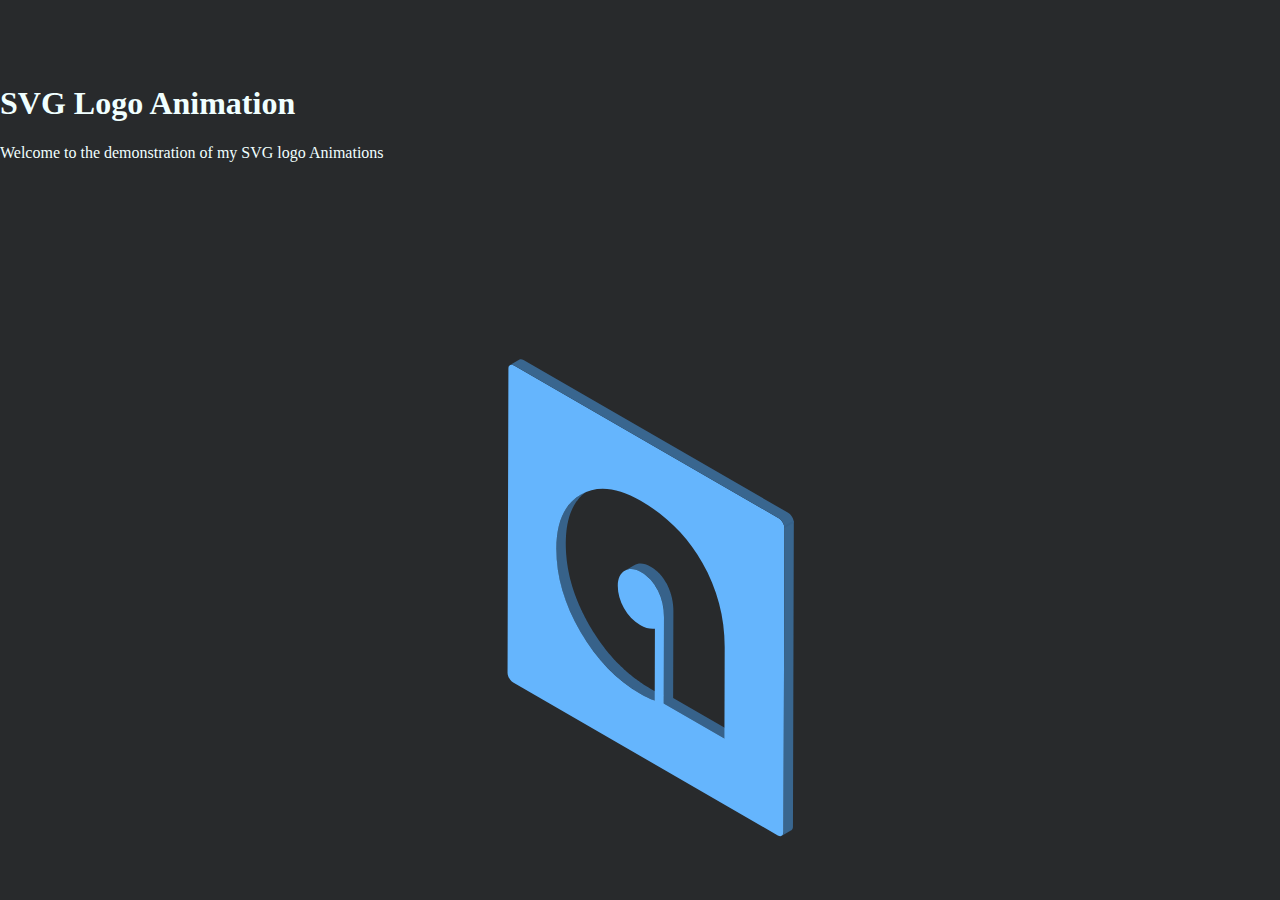
==== commit 30821d65: "Adding redirection to another page with the logo and anime embedded" ====
--- a/index.html
+++ b/index.html
@@ -5,13 +5,18 @@
     <meta name="viewport" content="width=device-width, initial-scale=1.0">
     <meta http-equiv="X-UA-Compatible" content="ie=edge">
     <title>SVG Hover Animation</title>
+
+    <link rel="stylesheet" href="https://stackpath.bootstrapcdn.com/bootstrap/4.1.3/css/bootstrap.min.css" integrity="sha384-MCw98/SFnGE8fJT3GXwEOngsV7Zt27NXFoaoApmYm81iuXoPkFOJwJ8ERdknLPMO" crossorigin="anonymous">
     <link rel="stylesheet" href="main.css">
 </head>
 <body>
     
-
+    <div id="welcomeText" class="container">
+        <h1>SVG Logo Animation</h1>
+        <p>Welcome to the demonstration of my SVG logo Animations</p>
+    </div>
 <svg version="1.1" id="svg" xmlns="http://www.w3.org/2000/svg" xmlns:xlink="http://www.w3.org/1999/xlink" x="0px" y="0px"
-	 width="581.971px" height="748.073px" viewBox="0 0 581.971 748.073" enable-background="new 0 0 581.971 748.073"
+	 width="581.971px" height="500.073px" viewBox="0 0 581.971 748.073" 
 	 xml:space="preserve">
 <g id="back">
 	<g enable-background="new    ">
--- a/main.css
+++ b/main.css
@@ -8,14 +8,14 @@
     background: #282A2C; 
     width: 100%;
     display: grid;
-    grid-template-columns: auto;
+
 }
 
 svg{
-    width: 200px;
+    width: 100%;
     align-self: center;
     justify-self: center;
-    margin-left: 500px;
+    /* margin-left: 500px; */
 }
 
 svg:hover #logo{
@@ -37,4 +37,17 @@
         transform: translateX(82px) translateY(-73px);
         opacity: 1;
     }
+}
+
+h1{
+    padding-top: 5%;
+    color: azure;
+}
+
+p{
+    color: azure;
+}
+
+#svg{
+    width: 50%;
 }